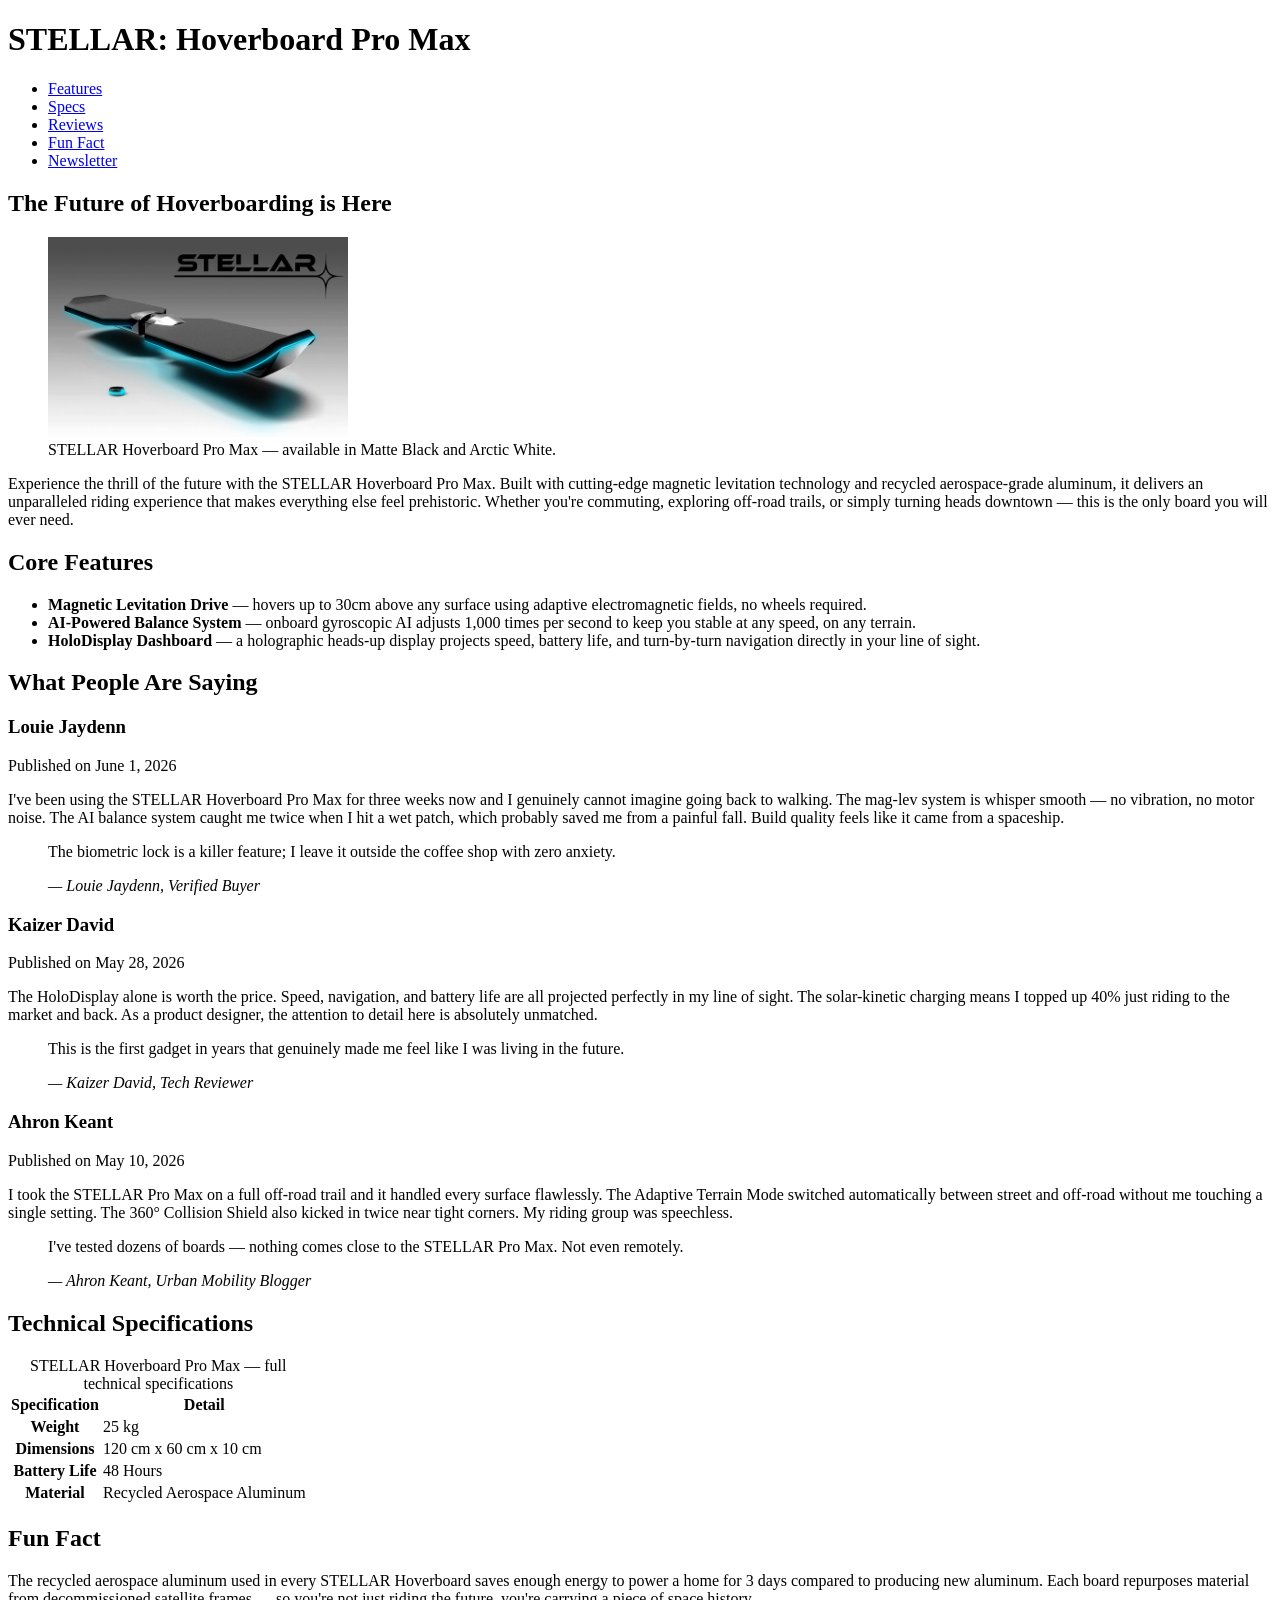
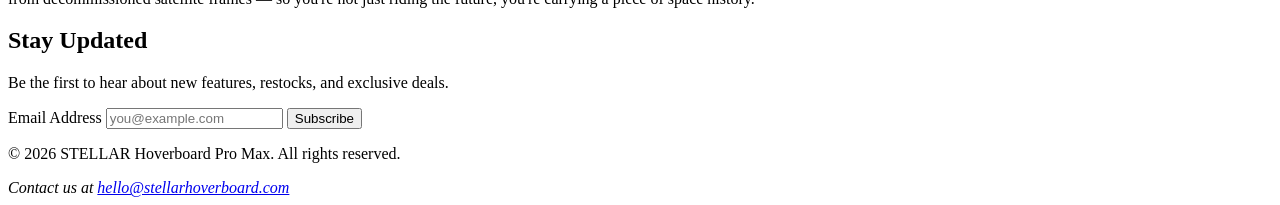
==== activity2/index.html @ da8ad2cb "mock productwebsite" ====
<!DOCTYPE html>
<html lang="en">
<head>
  <meta charset="UTF-8" />
  <meta name="viewport" content="width=device-width, initial-scale=1.0" />
  <title>STELLAR: Hoverboard Pro Max</title>
</head>
<body>

  <header>
    <h1>STELLAR: Hoverboard Pro Max</h1>
    <nav>
      <ul>
        <li><a href="#features">Features</a></li>
        <li><a href="#specs">Specs</a></li>
        <li><a href="#reviews">Reviews</a></li>
        <li><a href="#fun-fact">Fun Fact</a></li>
        <li><a href="#newsletter">Newsletter</a></li>
      </ul>
    </nav>
  </header>

  <main>

    <section id="hero">
      <h2>The Future of Hoverboarding is Here</h2>
      <figure>
        <img
          src="product.jpg"
          width="300"
          height="200"
          alt="STELLAR Hoverboard Pro Max in sleek matte black finish with glowing blue LED trim, hovering 20cm above ground"
        />
        <figcaption>STELLAR Hoverboard Pro Max — available in Matte Black and Arctic White.</figcaption>
      </figure>
      <p>
        Experience the thrill of the future with the STELLAR Hoverboard Pro Max.
        Built with cutting-edge magnetic levitation technology and recycled aerospace-grade aluminum,
        it delivers an unparalleled riding experience that makes everything else feel prehistoric.
        Whether you're commuting, exploring off-road trails, or simply turning heads downtown —
        this is the only board you will ever need.
      </p>
    </section>

    <section id="features">
      <h2>Core Features</h2>
      <ul>
        <li>
          <strong>Magnetic Levitation Drive</strong> — hovers up to 30cm above any surface
          using adaptive electromagnetic fields, no wheels required.
        </li>
        <li>
          <strong>AI-Powered Balance System</strong> — onboard gyroscopic AI adjusts 1,000
          times per second to keep you stable at any speed, on any terrain.
        </li>
        <li>
          <strong>HoloDisplay Dashboard</strong> — a holographic heads-up display projects
          speed, battery life, and turn-by-turn navigation directly in your line of sight.
        </li>
      </ul>
    </section>

    <section id="reviews">
      <h2>What People Are Saying</h2>

      <article>
        <h3>Louie Jaydenn</h3>
        <p>Published on <time datetime="2026-06-01">June 1, 2026</time></p>
        <p>
          I've been using the STELLAR Hoverboard Pro Max for three weeks now and I genuinely
          cannot imagine going back to walking. The mag-lev system is whisper smooth — no vibration,
          no motor noise. The AI balance system caught me twice when I hit a wet patch,
          which probably saved me from a painful fall. Build quality feels like it came from a spaceship.
        </p>
        <blockquote>
          <p>The biometric lock is a killer feature; I leave it outside the coffee shop with zero anxiety.</p>
          <cite>— Louie Jaydenn, Verified Buyer</cite>
        </blockquote>
      </article>

      <article>
        <h3>Kaizer David</h3>
        <p>Published on <time datetime="2026-05-28">May 28, 2026</time></p>
        <p>
          The HoloDisplay alone is worth the price. Speed, navigation, and battery life are all
          projected perfectly in my line of sight. The solar-kinetic charging means I topped up
          40% just riding to the market and back. As a product designer, the attention to detail
          here is absolutely unmatched.
        </p>
        <blockquote>
          <p>This is the first gadget in years that genuinely made me feel like I was living in the future.</p>
          <cite>— Kaizer David, Tech Reviewer</cite>
        </blockquote>
      </article>

      <article>
        <h3>Ahron Keant</h3>
        <p>Published on <time datetime="2026-05-10">May 10, 2026</time></p>
        <p>
          I took the STELLAR Pro Max on a full off-road trail and it handled every surface flawlessly.
          The Adaptive Terrain Mode switched automatically between street and off-road without me
          touching a single setting. The 360° Collision Shield also kicked in twice near tight corners.
          My riding group was speechless.
        </p>
        <blockquote>
          <p>I've tested dozens of boards — nothing comes close to the STELLAR Pro Max. Not even remotely.</p>
          <cite>— Ahron Keant, Urban Mobility Blogger</cite>
        </blockquote>
      </article>

    </section>

    <section id="specs">
      <h2>Technical Specifications</h2>
      <table>
        <caption>STELLAR Hoverboard Pro Max — full technical specifications</caption>
        <thead>
          <tr>
            <th scope="col">Specification</th>
            <th scope="col">Detail</th>
          </tr>
        </thead>
        <tbody>
          <tr>
            <th scope="row">Weight</th>
            <td>25 kg</td>
          </tr>
          <tr>
            <th scope="row">Dimensions</th>
            <td>120 cm x 60 cm x 10 cm</td>
          </tr>
          <tr>
            <th scope="row">Battery Life</th>
            <td>48 Hours</td>
          </tr>
          <tr>
            <th scope="row">Material</th>
            <td>Recycled Aerospace Aluminum</td>
          </tr>
        </tbody>
      </table>
    </section>

    <aside id="fun-fact">
      <h2>Fun Fact</h2>
      <p>
        The recycled aerospace aluminum used in every STELLAR Hoverboard saves
        enough energy to power a home for 3 days compared to producing new aluminum.
        Each board repurposes material from decommissioned satellite frames —
        so you're not just riding the future, you're carrying a piece of space history.
      </p>
    </aside>

    <section id="newsletter">
      <h2>Stay Updated</h2>
      <p>Be the first to hear about new features, restocks, and exclusive deals.</p>
      <form>
        <label for="email">Email Address</label>
        <input
          type="email"
          id="email"
          name="email"
          placeholder="you@example.com"
        />
        <button type="submit">Subscribe</button>
      </form>
    </section>

  </main>

  <!-- 8. Page Conclusion -->
  <footer>
    <p>&copy; 2026 STELLAR Hoverboard Pro Max. All rights reserved.</p>
    <address>
      Contact us at <a href="mailto:hello@stellarhoverboard.com">hello@stellarhoverboard.com</a>
    </address>
  </footer>

</body>
</html>
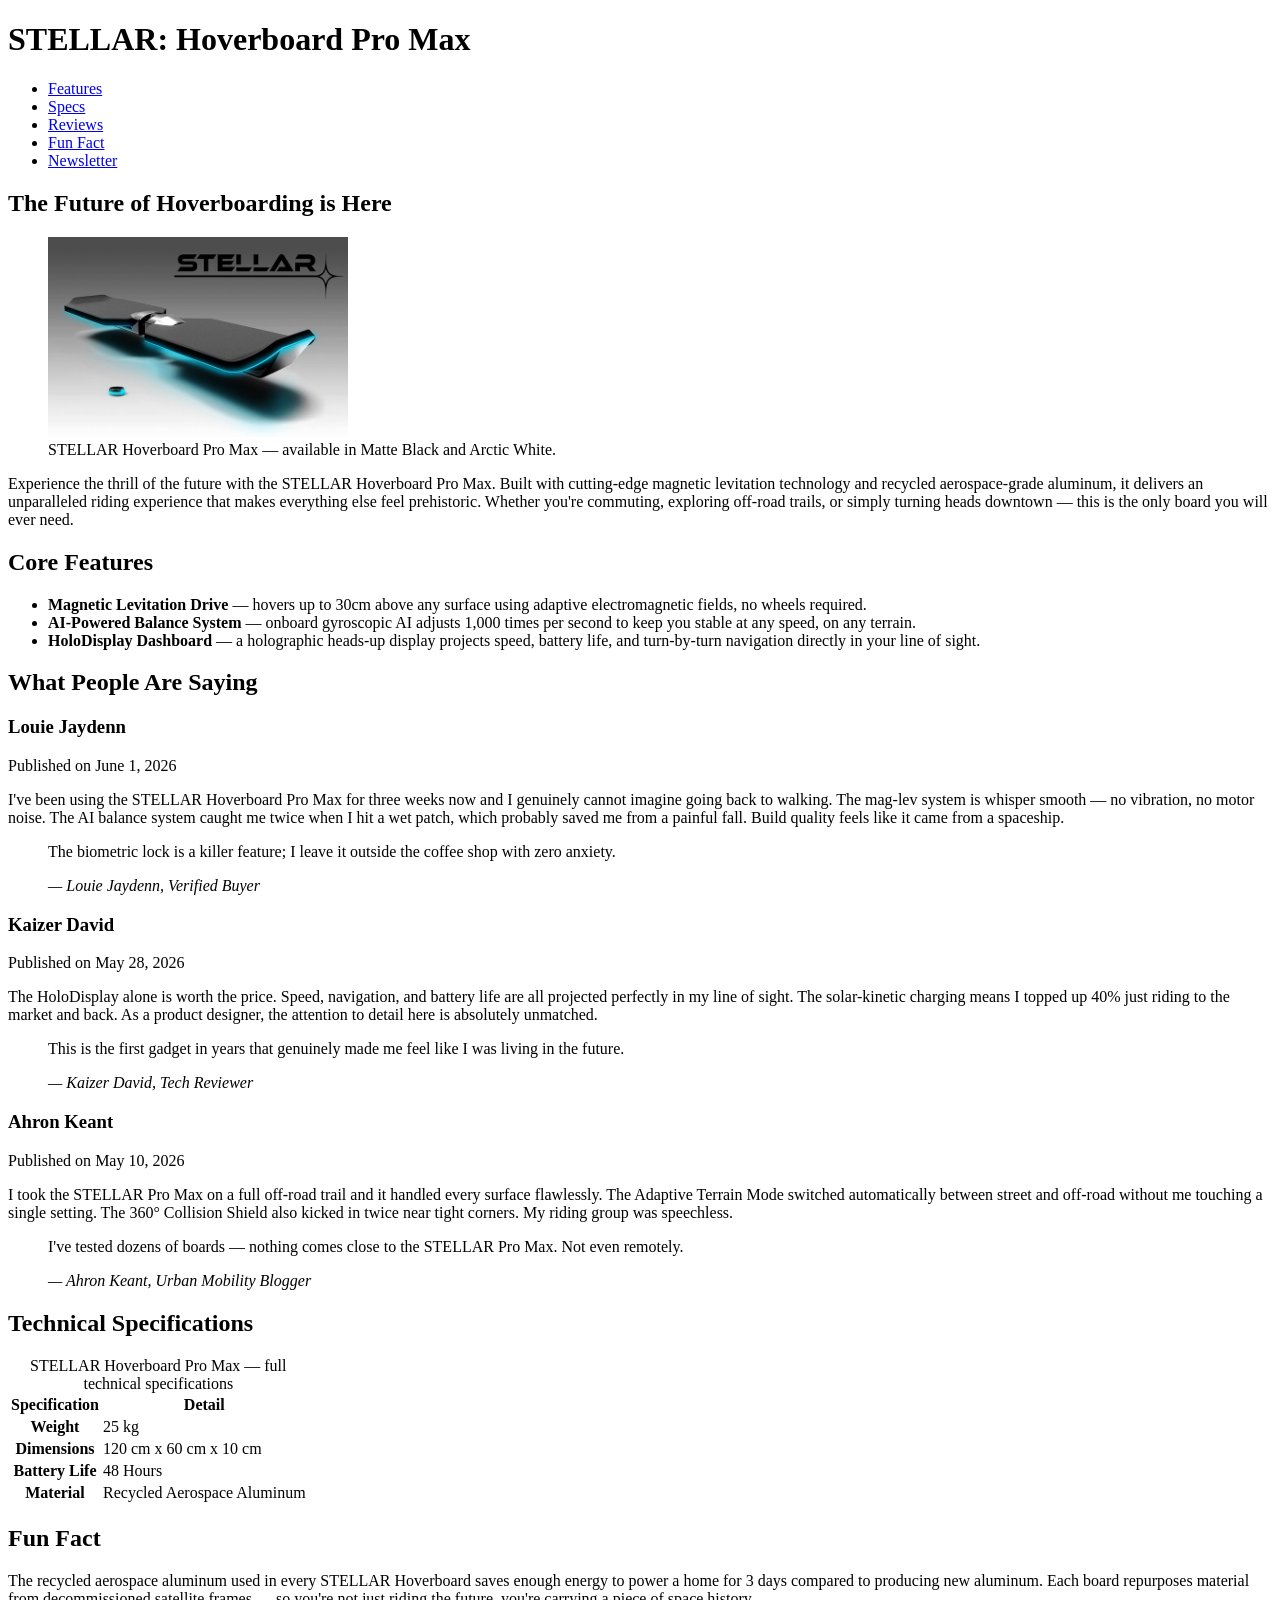
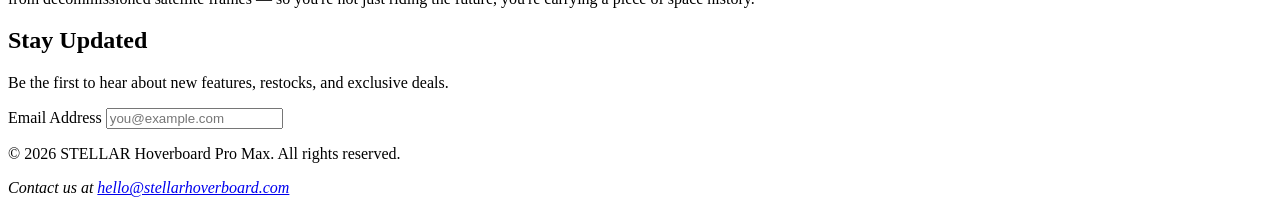
==== commit 7dc09d03: "mcdo website" ====
--- a/activity2/index.html
+++ b/activity2/index.html
@@ -1,180 +1,203 @@
-<!DOCTYPE html>
+<!doctype html>
 <html lang="en">
-<head>
-  <meta charset="UTF-8" />
-  <meta name="viewport" content="width=device-width, initial-scale=1.0" />
-  <title>STELLAR: Hoverboard Pro Max</title>
-</head>
-<body>
-
-  <header>
-    <h1>STELLAR: Hoverboard Pro Max</h1>
-    <nav>
-      <ul>
-        <li><a href="#features">Features</a></li>
-        <li><a href="#specs">Specs</a></li>
-        <li><a href="#reviews">Reviews</a></li>
-        <li><a href="#fun-fact">Fun Fact</a></li>
-        <li><a href="#newsletter">Newsletter</a></li>
-      </ul>
-    </nav>
-  </header>
-
-  <main>
-
-    <section id="hero">
-      <h2>The Future of Hoverboarding is Here</h2>
-      <figure>
-        <img
-          src="product.jpg"
-          width="300"
-          height="200"
-          alt="STELLAR Hoverboard Pro Max in sleek matte black finish with glowing blue LED trim, hovering 20cm above ground"
-        />
-        <figcaption>STELLAR Hoverboard Pro Max — available in Matte Black and Arctic White.</figcaption>
-      </figure>
-      <p>
-        Experience the thrill of the future with the STELLAR Hoverboard Pro Max.
-        Built with cutting-edge magnetic levitation technology and recycled aerospace-grade aluminum,
-        it delivers an unparalleled riding experience that makes everything else feel prehistoric.
-        Whether you're commuting, exploring off-road trails, or simply turning heads downtown —
-        this is the only board you will ever need.
-      </p>
-    </section>
-
-    <section id="features">
-      <h2>Core Features</h2>
-      <ul>
-        <li>
-          <strong>Magnetic Levitation Drive</strong> — hovers up to 30cm above any surface
-          using adaptive electromagnetic fields, no wheels required.
-        </li>
-        <li>
-          <strong>AI-Powered Balance System</strong> — onboard gyroscopic AI adjusts 1,000
-          times per second to keep you stable at any speed, on any terrain.
-        </li>
-        <li>
-          <strong>HoloDisplay Dashboard</strong> — a holographic heads-up display projects
-          speed, battery life, and turn-by-turn navigation directly in your line of sight.
-        </li>
-      </ul>
-    </section>
-
-    <section id="reviews">
-      <h2>What People Are Saying</h2>
-
-      <article>
-        <h3>Louie Jaydenn</h3>
-        <p>Published on <time datetime="2026-06-01">June 1, 2026</time></p>
+  <head>
+    <meta charset="UTF-8" />
+    <meta name="viewport" content="width=device-width, initial-scale=1.0" />
+    <title>STELLAR: Hoverboard Pro Max</title>
+  </head>
+  <body>
+    <header>
+      <h1>STELLAR: Hoverboard Pro Max</h1>
+      <nav>
+        <ul>
+          <li><a href="#features">Features</a></li>
+          <li><a href="#specs">Specs</a></li>
+          <li><a href="#reviews">Reviews</a></li>
+          <li><a href="#fun-fact">Fun Fact</a></li>
+          <li><a href="#newsletter">Newsletter</a></li>
+        </ul>
+      </nav>
+    </header>
+
+    <main>
+      <section id="hero">
+        <h2>The Future of Hoverboarding is Here</h2>
+        <figure>
+          <img
+            src="product.jpg"
+            width="300"
+            height="200"
+            alt="STELLAR Hoverboard Pro Max in sleek matte black finish with glowing blue LED trim, hovering 20cm above ground"
+          />
+          <figcaption>
+            STELLAR Hoverboard Pro Max — available in Matte Black and Arctic
+            White.
+          </figcaption>
+        </figure>
         <p>
-          I've been using the STELLAR Hoverboard Pro Max for three weeks now and I genuinely
-          cannot imagine going back to walking. The mag-lev system is whisper smooth — no vibration,
-          no motor noise. The AI balance system caught me twice when I hit a wet patch,
-          which probably saved me from a painful fall. Build quality feels like it came from a spaceship.
+          Experience the thrill of the future with the STELLAR Hoverboard Pro
+          Max. Built with cutting-edge magnetic levitation technology and
+          recycled aerospace-grade aluminum, it delivers an unparalleled riding
+          experience that makes everything else feel prehistoric. Whether you're
+          commuting, exploring off-road trails, or simply turning heads downtown
+          — this is the only board you will ever need.
         </p>
-        <blockquote>
-          <p>The biometric lock is a killer feature; I leave it outside the coffee shop with zero anxiety.</p>
-          <cite>— Louie Jaydenn, Verified Buyer</cite>
-        </blockquote>
-      </article>
-
-      <article>
-        <h3>Kaizer David</h3>
-        <p>Published on <time datetime="2026-05-28">May 28, 2026</time></p>
+      </section>
+
+      <section id="features">
+        <h2>Core Features</h2>
+        <ul>
+          <li>
+            <strong>Magnetic Levitation Drive</strong> — hovers up to 30cm above
+            any surface using adaptive electromagnetic fields, no wheels
+            required.
+          </li>
+          <li>
+            <strong>AI-Powered Balance System</strong> — onboard gyroscopic AI
+            adjusts 1,000 times per second to keep you stable at any speed, on
+            any terrain.
+          </li>
+          <li>
+            <strong>HoloDisplay Dashboard</strong> — a holographic heads-up
+            display projects speed, battery life, and turn-by-turn navigation
+            directly in your line of sight.
+          </li>
+        </ul>
+      </section>
+
+      <section id="reviews">
+        <h2>What People Are Saying</h2>
+
+        <article>
+          <h3>Louie Jaydenn</h3>
+          <p>Published on <time datetime="2026-06-01">June 1, 2026</time></p>
+          <p>
+            I've been using the STELLAR Hoverboard Pro Max for three weeks now
+            and I genuinely cannot imagine going back to walking. The mag-lev
+            system is whisper smooth — no vibration, no motor noise. The AI
+            balance system caught me twice when I hit a wet patch, which
+            probably saved me from a painful fall. Build quality feels like it
+            came from a spaceship.
+          </p>
+          <blockquote>
+            <p>
+              The biometric lock is a killer feature; I leave it outside the
+              coffee shop with zero anxiety.
+            </p>
+            <cite>— Louie Jaydenn, Verified Buyer</cite>
+          </blockquote>
+        </article>
+
+        <article>
+          <h3>Kaizer David</h3>
+          <p>Published on <time datetime="2026-05-28">May 28, 2026</time></p>
+          <p>
+            The HoloDisplay alone is worth the price. Speed, navigation, and
+            battery life are all projected perfectly in my line of sight. The
+            solar-kinetic charging means I topped up 40% just riding to the
+            market and back. As a product designer, the attention to detail here
+            is absolutely unmatched.
+          </p>
+          <blockquote>
+            <p>
+              This is the first gadget in years that genuinely made me feel like
+              I was living in the future.
+            </p>
+            <cite>— Kaizer David, Tech Reviewer</cite>
+          </blockquote>
+        </article>
+
+        <article>
+          <h3>Ahron Keant</h3>
+          <p>Published on <time datetime="2026-05-10">May 10, 2026</time></p>
+          <p>
+            I took the STELLAR Pro Max on a full off-road trail and it handled
+            every surface flawlessly. The Adaptive Terrain Mode switched
+            automatically between street and off-road without me touching a
+            single setting. The 360° Collision Shield also kicked in twice near
+            tight corners. My riding group was speechless.
+          </p>
+          <blockquote>
+            <p>
+              I've tested dozens of boards — nothing comes close to the STELLAR
+              Pro Max. Not even remotely.
+            </p>
+            <cite>— Ahron Keant, Urban Mobility Blogger</cite>
+          </blockquote>
+        </article>
+      </section>
+
+      <section id="specs">
+        <h2>Technical Specifications</h2>
+        <table>
+          <caption>
+            STELLAR Hoverboard Pro Max — full technical specifications
+          </caption>
+          <thead>
+            <tr>
+              <th scope="col">Specification</th>
+              <th scope="col">Detail</th>
+            </tr>
+          </thead>
+          <tbody>
+            <tr>
+              <th scope="row">Weight</th>
+              <td>25 kg</td>
+            </tr>
+            <tr>
+              <th scope="row">Dimensions</th>
+              <td>120 cm x 60 cm x 10 cm</td>
+            </tr>
+            <tr>
+              <th scope="row">Battery Life</th>
+              <td>48 Hours</td>
+            </tr>
+            <tr>
+              <th scope="row">Material</th>
+              <td>Recycled Aerospace Aluminum</td>
+            </tr>
+          </tbody>
+        </table>
+      </section>
+
+      <aside id="fun-fact">
+        <h2>Fun Fact</h2>
         <p>
-          The HoloDisplay alone is worth the price. Speed, navigation, and battery life are all
-          projected perfectly in my line of sight. The solar-kinetic charging means I topped up
-          40% just riding to the market and back. As a product designer, the attention to detail
-          here is absolutely unmatched.
+          The recycled aerospace aluminum used in every STELLAR Hoverboard saves
+          enough energy to power a home for 3 days compared to producing new
+          aluminum. Each board repurposes material from decommissioned satellite
+          frames — so you're not just riding the future, you're carrying a piece
+          of space history.
         </p>
-        <blockquote>
-          <p>This is the first gadget in years that genuinely made me feel like I was living in the future.</p>
-          <cite>— Kaizer David, Tech Reviewer</cite>
-        </blockquote>
-      </article>
-
-      <article>
-        <h3>Ahron Keant</h3>
-        <p>Published on <time datetime="2026-05-10">May 10, 2026</time></p>
+      </aside>
+
+      <section id="newsletter">
+        <h2>Stay Updated</h2>
         <p>
-          I took the STELLAR Pro Max on a full off-road trail and it handled every surface flawlessly.
-          The Adaptive Terrain Mode switched automatically between street and off-road without me
-          touching a single setting. The 360° Collision Shield also kicked in twice near tight corners.
-          My riding group was speechless.
+          Be the first to hear about new features, restocks, and exclusive
+          deals.
         </p>
-        <blockquote>
-          <p>I've tested dozens of boards — nothing comes close to the STELLAR Pro Max. Not even remotely.</p>
-          <cite>— Ahron Keant, Urban Mobility Blogger</cite>
-        </blockquote>
-      </article>
-
-    </section>
-
-    <section id="specs">
-      <h2>Technical Specifications</h2>
-      <table>
-        <caption>STELLAR Hoverboard Pro Max — full technical specifications</caption>
-        <thead>
-          <tr>
-            <th scope="col">Specification</th>
-            <th scope="col">Detail</th>
-          </tr>
-        </thead>
-        <tbody>
-          <tr>
-            <th scope="row">Weight</th>
-            <td>25 kg</td>
-          </tr>
-          <tr>
-            <th scope="row">Dimensions</th>
-            <td>120 cm x 60 cm x 10 cm</td>
-          </tr>
-          <tr>
-            <th scope="row">Battery Life</th>
-            <td>48 Hours</td>
-          </tr>
-          <tr>
-            <th scope="row">Material</th>
-            <td>Recycled Aerospace Aluminum</td>
-          </tr>
-        </tbody>
-      </table>
-    </section>
-
-    <aside id="fun-fact">
-      <h2>Fun Fact</h2>
-      <p>
-        The recycled aerospace aluminum used in every STELLAR Hoverboard saves
-        enough energy to power a home for 3 days compared to producing new aluminum.
-        Each board repurposes material from decommissioned satellite frames —
-        so you're not just riding the future, you're carrying a piece of space history.
-      </p>
-    </aside>
-
-    <section id="newsletter">
-      <h2>Stay Updated</h2>
-      <p>Be the first to hear about new features, restocks, and exclusive deals.</p>
-      <form>
-        <label for="email">Email Address</label>
-        <input
-          type="email"
-          id="email"
-          name="email"
-          placeholder="you@example.com"
-        />
-        <button type="submit">Subscribe</button>
-      </form>
-    </section>
-
-  </main>
-
-  <!-- 8. Page Conclusion -->
-  <footer>
-    <p>&copy; 2026 STELLAR Hoverboard Pro Max. All rights reserved.</p>
-    <address>
-      Contact us at <a href="mailto:hello@stellarhoverboard.com">hello@stellarhoverboard.com</a>
-    </address>
-  </footer>
-
-</body>
-</html>+        <form>
+          <label for="email">Email Address</label>
+          <input
+            type="email"
+            id="email"
+            name="email"
+            placeholder="you@example.com"
+          />
+            
+        </form>
+      </section>
+    </main>
+
+    <footer>
+      <p>&copy; 2026 STELLAR Hoverboard Pro Max. All rights reserved.</p>
+      <address>
+        Contact us at
+        <a href="mailto:hello@stellarhoverboard.com"
+          >hello@stellarhoverboard.com</a
+        >
+      </address>
+    </footer>
+  </body>
+</html>
